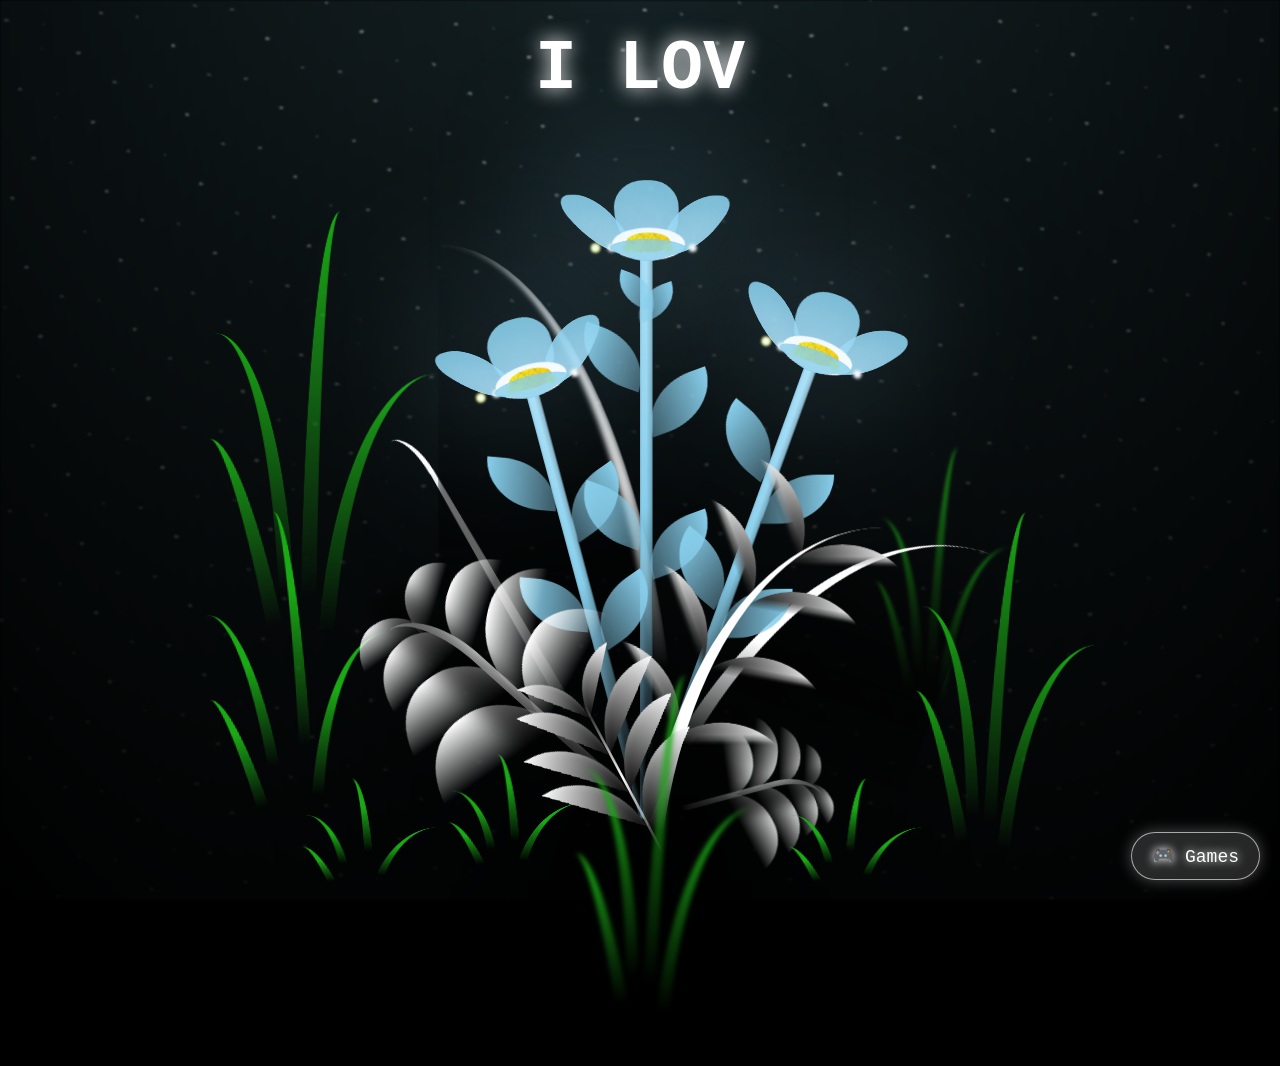
==== flower.html @ 0039e0cc "new games" ====
<!DOCTYPE html>
<html lang="en">

<head>
  <meta charset="UTF-8">
  <meta http-equiv="X-UA-Compatible" content="IE=edge">
  <meta name="viewport" content="width=device-width, initial-scale=1.0">
  <link rel="shortcut icon" href="images/gift.png" type="image/x-icon">
  <link rel="stylesheet" href="css/style.css">

  <!-- Document Title -->
  <title>FLOWERS</title>
</head>

<body class="not-loaded">
  <!-- Background -->
  <div class="night"></div>

  <!-- Flower -->
  <div class="flowers">
    <div class="flower flower--1">
      <div class="flower__leafs flower__leafs--1">
        <div class="flower__leaf flower__leaf--1"></div>
        <div class="flower__leaf flower__leaf--2"></div>
        <div class="flower__leaf flower__leaf--3"></div>
        <div class="flower__leaf flower__leaf--4"></div>
        <div class="flower__white-circle"></div>

        <div class="flower__light flower__light--1"></div>
        <div class="flower__light flower__light--2"></div>
        <div class="flower__light flower__light--3"></div>
        <div class="flower__light flower__light--4"></div>
        <div class="flower__light flower__light--5"></div>
        <div class="flower__light flower__light--6"></div>
        <div class="flower__light flower__light--7"></div>
        <div class="flower__light flower__light--8"></div>

      </div>
      <div class="flower__line">
        <div class="flower__line__leaf flower__line__leaf--1"></div>
        <div class="flower__line__leaf flower__line__leaf--2"></div>
        <div class="flower__line__leaf flower__line__leaf--3"></div>
        <div class="flower__line__leaf flower__line__leaf--4"></div>
        <div class="flower__line__leaf flower__line__leaf--5"></div>
        <div class="flower__line__leaf flower__line__leaf--6"></div>
      </div>
    </div>

    <div class="flower flower--2">
      <div class="flower__leafs flower__leafs--2">
        <div class="flower__leaf flower__leaf--1"></div>
        <div class="flower__leaf flower__leaf--2"></div>
        <div class="flower__leaf flower__leaf--3"></div>
        <div class="flower__leaf flower__leaf--4"></div>
        <div class="flower__white-circle"></div>

        <div class="flower__light flower__light--1"></div>
        <div class="flower__light flower__light--2"></div>
        <div class="flower__light flower__light--3"></div>
        <div class="flower__light flower__light--4"></div>
        <div class="flower__light flower__light--5"></div>
        <div class="flower__light flower__light--6"></div>
        <div class="flower__light flower__light--7"></div>
        <div class="flower__light flower__light--8"></div>

      </div>
      <div class="flower__line">
        <div class="flower__line__leaf flower__line__leaf--1"></div>
        <div class="flower__line__leaf flower__line__leaf--2"></div>
        <div class="flower__line__leaf flower__line__leaf--3"></div>
        <div class="flower__line__leaf flower__line__leaf--4"></div>
      </div>
    </div>

    <div class="flower flower--3">
      <div class="flower__leafs flower__leafs--3">
        <div class="flower__leaf flower__leaf--1"></div>
        <div class="flower__leaf flower__leaf--2"></div>
        <div class="flower__leaf flower__leaf--3"></div>
        <div class="flower__leaf flower__leaf--4"></div>
        <div class="flower__white-circle"></div>

        <div class="flower__light flower__light--1"></div>
        <div class="flower__light flower__light--2"></div>
        <div class="flower__light flower__light--3"></div>
        <div class="flower__light flower__light--4"></div>
        <div class="flower__light flower__light--5"></div>
        <div class="flower__light flower__light--6"></div>
        <div class="flower__light flower__light--7"></div>
        <div class="flower__light flower__light--8"></div>

      </div>
      <div class="flower__line">
        <div class="flower__line__leaf flower__line__leaf--1"></div>
        <div class="flower__line__leaf flower__line__leaf--2"></div>
        <div class="flower__line__leaf flower__line__leaf--3"></div>
        <div class="flower__line__leaf flower__line__leaf--4"></div>
      </div>
    </div>

    <div class="grow-ans" style="--d:1.2s">
      <div class="flower__g-long">
        <div class="flower__g-long__top"></div>
        <div class="flower__g-long__bottom"></div>
      </div>
    </div>

    <div class="growing-grass">
      <div class="flower__grass flower__grass--1">
        <div class="flower__grass--top"></div>
        <div class="flower__grass--bottom"></div>
        <div class="flower__grass__leaf flower__grass__leaf--1"></div>
        <div class="flower__grass__leaf flower__grass__leaf--2"></div>
        <div class="flower__grass__leaf flower__grass__leaf--3"></div>
        <div class="flower__grass__leaf flower__grass__leaf--4"></div>
        <div class="flower__grass__leaf flower__grass__leaf--5"></div>
        <div class="flower__grass__leaf flower__grass__leaf--6"></div>
        <div class="flower__grass__leaf flower__grass__leaf--7"></div>
        <div class="flower__grass__leaf flower__grass__leaf--8"></div>
        <div class="flower__grass__overlay"></div>
      </div>
    </div>

    <div class="growing-grass">
      <div class="flower__grass flower__grass--2">
        <div class="flower__grass--top"></div>
        <div class="flower__grass--bottom"></div>
        <div class="flower__grass__leaf flower__grass__leaf--1"></div>
        <div class="flower__grass__leaf flower__grass__leaf--2"></div>
        <div class="flower__grass__leaf flower__grass__leaf--3"></div>
        <div class="flower__grass__leaf flower__grass__leaf--4"></div>
        <div class="flower__grass__leaf flower__grass__leaf--5"></div>
        <div class="flower__grass__leaf flower__grass__leaf--6"></div>
        <div class="flower__grass__leaf flower__grass__leaf--7"></div>
        <div class="flower__grass__leaf flower__grass__leaf--8"></div>
        <div class="flower__grass__overlay"></div>
      </div>
    </div>

    <div class="grow-ans" style="--d:2.4s">
      <div class="flower__g-right flower__g-right--1">
        <div class="leaf"></div>
      </div>
    </div>

    <div class="grow-ans" style="--d:2.8s">
      <div class="flower__g-right flower__g-right--2">
        <div class="leaf"></div>
      </div>
    </div>

    <div class="grow-ans" style="--d:2.8s">
      <div class="flower__g-front">
        <div class="flower__g-front__leaf-wrapper flower__g-front__leaf-wrapper--1">
          <div class="flower__g-front__leaf"></div>
        </div>
        <div class="flower__g-front__leaf-wrapper flower__g-front__leaf-wrapper--2">
          <div class="flower__g-front__leaf"></div>
        </div>
        <div class="flower__g-front__leaf-wrapper flower__g-front__leaf-wrapper--3">
          <div class="flower__g-front__leaf"></div>
        </div>
        <div class="flower__g-front__leaf-wrapper flower__g-front__leaf-wrapper--4">
          <div class="flower__g-front__leaf"></div>
        </div>
        <div class="flower__g-front__leaf-wrapper flower__g-front__leaf-wrapper--5">
          <div class="flower__g-front__leaf"></div>
        </div>
        <div class="flower__g-front__leaf-wrapper flower__g-front__leaf-wrapper--6">
          <div class="flower__g-front__leaf"></div>
        </div>
        <div class="flower__g-front__leaf-wrapper flower__g-front__leaf-wrapper--7">
          <div class="flower__g-front__leaf"></div>
        </div>
        <div class="flower__g-front__leaf-wrapper flower__g-front__leaf-wrapper--8">
          <div class="flower__g-front__leaf"></div>
        </div>
        <div class="flower__g-front__line"></div>
      </div>
    </div>

    <div class="grow-ans" style="--d:3.2s">
      <div class="flower__g-fr">
        <div class="leaf"></div>
        <div class="flower__g-fr__leaf flower__g-fr__leaf--1"></div>
        <div class="flower__g-fr__leaf flower__g-fr__leaf--2"></div>
        <div class="flower__g-fr__leaf flower__g-fr__leaf--3"></div>
        <div class="flower__g-fr__leaf flower__g-fr__leaf--4"></div>
        <div class="flower__g-fr__leaf flower__g-fr__leaf--5"></div>
        <div class="flower__g-fr__leaf flower__g-fr__leaf--6"></div>
        <div class="flower__g-fr__leaf flower__g-fr__leaf--7"></div>
        <div class="flower__g-fr__leaf flower__g-fr__leaf--8"></div>
      </div>
    </div>

    <div class="long-g long-g--0">
      <div class="grow-ans" style="--d:3s">
        <div class="leaf leaf--0"></div>
      </div>
      <div class="grow-ans" style="--d:2.2s">
        <div class="leaf leaf--1"></div>
      </div>
      <div class="grow-ans" style="--d:3.4s">
        <div class="leaf leaf--2"></div>
      </div>
      <div class="grow-ans" style="--d:3.6s">
        <div class="leaf leaf--3"></div>
      </div>
    </div>

    <div class="long-g long-g--1">
      <div class="grow-ans" style="--d:3.6s">
        <div class="leaf leaf--0"></div>
      </div>
      <div class="grow-ans" style="--d:3.8s">
        <div class="leaf leaf--1"></div>
      </div>
      <div class="grow-ans" style="--d:4s">
        <div class="leaf leaf--2"></div>
      </div>
      <div class="grow-ans" style="--d:4.2s">
        <div class="leaf leaf--3"></div>
      </div>
    </div>

    <div class="long-g long-g--2">
      <div class="grow-ans" style="--d:4s">
        <div class="leaf leaf--0"></div>
      </div>
      <div class="grow-ans" style="--d:4.2s">
        <div class="leaf leaf--1"></div>
      </div>
      <div class="grow-ans" style="--d:4.4s">
        <div class="leaf leaf--2"></div>
      </div>
      <div class="grow-ans" style="--d:4.6s">
        <div class="leaf leaf--3"></div>
      </div>
    </div>

    <div class="long-g long-g--3">
      <div class="grow-ans" style="--d:4s">
        <div class="leaf leaf--0"></div>
      </div>
      <div class="grow-ans" style="--d:4.2s">
        <div class="leaf leaf--1"></div>
      </div>
      <div class="grow-ans" style="--d:3s">
        <div class="leaf leaf--2"></div>
      </div>
      <div class="grow-ans" style="--d:3.6s">
        <div class="leaf leaf--3"></div>
      </div>
    </div>

    <div class="long-g long-g--4">
      <div class="grow-ans" style="--d:4s">
        <div class="leaf leaf--0"></div>
      </div>
      <div class="grow-ans" style="--d:4.2s">
        <div class="leaf leaf--1"></div>
      </div>
      <div class="grow-ans" style="--d:3s">
        <div class="leaf leaf--2"></div>
      </div>
      <div class="grow-ans" style="--d:3.6s">
        <div class="leaf leaf--3"></div>
      </div>
    </div>

    <div class="long-g long-g--5">
      <div class="grow-ans" style="--d:4s">
        <div class="leaf leaf--0"></div>
      </div>
      <div class="grow-ans" style="--d:4.2s">
        <div class="leaf leaf--1"></div>
      </div>
      <div class="grow-ans" style="--d:3s">
        <div class="leaf leaf--2"></div>
      </div>
      <div class="grow-ans" style="--d:3.6s">
        <div class="leaf leaf--3"></div>
      </div>
    </div>

    <div class="long-g long-g--6">
      <div class="grow-ans" style="--d:4.2s">
        <div class="leaf leaf--0"></div>
      </div>
      <div class="grow-ans" style="--d:4.4s">
        <div class="leaf leaf--1"></div>
      </div>
      <div class="grow-ans" style="--d:4.6s">
        <div class="leaf leaf--2"></div>
      </div>
      <div class="grow-ans" style="--d:4.8s">
        <div class="leaf leaf--3"></div>
      </div>
    </div>

    <div class="long-g long-g--7">
      <div class="grow-ans" style="--d:3s">
        <div class="leaf leaf--0"></div>
      </div>
      <div class="grow-ans" style="--d:3.2s">
        <div class="leaf leaf--1"></div>
      </div>
      <div class="grow-ans" style="--d:3.5s">
        <div class="leaf leaf--2"></div>
      </div>
      <div class="grow-ans" style="--d:3.6s">
        <div class="leaf leaf--3"></div>
      </div>
    </div>
  </div>

  <!-- Title -->
  <h1 class="title"><span id="title"></span></h1>

  <!-- Games Button -->
  <a href="games.html" class="games-btn">🎮 Games</a>
</body>

</html>

<!-- Import Javascript -->
<script src="js/main.js"></script>
---- css/style.css ----
*,
*::after,
*::before {
  padding: 0;
  margin: 0;
  box-sizing: border-box;
}

:root {
  --dark-color: #000;
}

.title {
  position: absolute;
  width: 100%;
  text-align: center;
  margin-top: 30px;
  top: 0;
  left: 0;
  color: white;
  font-family: 'Courier New', Courier, monospace;
  font-size: clamp(28px, 6vw, 70px);
  text-shadow: 0px 0px 20px white;
  padding: 0 1rem;
}

body {
  display: flex;
  align-items: flex-end;
  justify-content: center;
  min-height: 100vh;
  background-color: var(--dark-color);
  overflow: hidden;
  perspective: 1000px;
}

.night {
  position: fixed;
  left: 50%;
  top: 0;
  transform: translateX(-50%);
  width: 100%;
  height: 100%;
  filter: blur(0.1vmin);
  background-image: radial-gradient(ellipse at top, transparent 0%, var(--dark-color)), radial-gradient(ellipse at bottom, var(--dark-color), rgba(145, 233, 255, 0.2)), repeating-linear-gradient(220deg, rgb(0, 0, 0) 0px, rgb(0, 0, 0) 19px, transparent 19px, transparent 22px), repeating-linear-gradient(189deg, rgb(0, 0, 0) 0px, rgb(0, 0, 0) 19px, transparent 19px, transparent 22px), repeating-linear-gradient(148deg, rgb(0, 0, 0) 0px, rgb(0, 0, 0) 19px, transparent 19px, transparent 22px), linear-gradient(90deg, rgb(255, 255, 250), rgb(240, 240, 240));
}

.flowers {
  position: relative;
  transform: scale(0.9);
}

@media (max-width: 480px) {
  .flowers {
    transform: scale(0.5);
    transform-origin: bottom center;
  }

  .flower {
    bottom: 5vmin;
  }
}

@media (min-width: 481px) and (max-width: 768px) {
  .flowers {
    transform: scale(0.7);
    transform-origin: bottom center;
  }
}

.flower {
  position: absolute;
  bottom: 10vmin;
  transform-origin: bottom center;
  z-index: 10;
  --fl-speed: 0.8s;
}

.flower--1 {
  animation: moving-flower-1 4s linear infinite;
}

.flower--1 .flower__line {
  height: 70vmin;
  animation-delay: 0.3s;
}

.flower--1 .flower__line__leaf--1 {
  animation: blooming-leaf-right var(--fl-speed) 1.6s backwards;
}

.flower--1 .flower__line__leaf--2 {
  animation: blooming-leaf-right var(--fl-speed) 1.4s backwards;
}

.flower--1 .flower__line__leaf--3 {
  animation: blooming-leaf-left var(--fl-speed) 1.2s backwards;
}

.flower--1 .flower__line__leaf--4 {
  animation: blooming-leaf-left var(--fl-speed) 1s backwards;
}

.flower--1 .flower__line__leaf--5 {
  animation: blooming-leaf-right var(--fl-speed) 1.8s backwards;
}

.flower--1 .flower__line__leaf--6 {
  animation: blooming-leaf-left var(--fl-speed) 2s backwards;
}

.flower--2 {
  left: 50%;
  transform: rotate(20deg);
  animation: moving-flower-2 4s linear infinite;
}

.flower--2 .flower__line {
  height: 60vmin;
  animation-delay: 0.6s;
}

.flower--2 .flower__line__leaf--1 {
  animation: blooming-leaf-right var(--fl-speed) 1.9s backwards;
}

.flower--2 .flower__line__leaf--2 {
  animation: blooming-leaf-right var(--fl-speed) 1.7s backwards;
}

.flower--2 .flower__line__leaf--3 {
  animation: blooming-leaf-left var(--fl-speed) 1.5s backwards;
}

.flower--2 .flower__line__leaf--4 {
  animation: blooming-leaf-left var(--fl-speed) 1.3s backwards;
}

.flower--3 {
  left: 50%;
  transform: rotate(-15deg);
  animation: moving-flower-3 4s linear infinite;
}

.flower--3 .flower__line {
  animation-delay: 0.9s;
}

.flower--3 .flower__line__leaf--1 {
  animation: blooming-leaf-right var(--fl-speed) 2.5s backwards;
}

.flower--3 .flower__line__leaf--2 {
  animation: blooming-leaf-right var(--fl-speed) 2.3s backwards;
}

.flower--3 .flower__line__leaf--3 {
  animation: blooming-leaf-left var(--fl-speed) 2.1s backwards;
}

.flower--3 .flower__line__leaf--4 {
  animation: blooming-leaf-left var(--fl-speed) 1.9s backwards;
}

.flower__leafs {
  position: relative;
  animation: blooming-flower 2s backwards;
}

.flower__leafs--1 {
  animation-delay: 1.1s;
}

.flower__leafs--2 {
  animation-delay: 1.4s;
}

.flower__leafs--3 {
  animation-delay: 1.7s;
}

.flower__leafs::after {
  content: "";
  position: absolute;
  left: 0;
  top: 0;
  transform: translate(-50%, -100%);
  width: 8vmin;
  height: 8vmin;
  background-color: #87CEEB;
  filter: blur(10vmin);
}

.flower__leaf {
  position: absolute;
  bottom: 0;
  left: 50%;
  width: 8vmin;
  height: 11vmin;
  border-radius: 51% 49% 47% 53%/44% 45% 55% 69%;
  background-color: #87CEEB;
  background-image: linear-gradient(to top, #b3e5fc, #87CEEB);
  transform-origin: bottom center;
  opacity: 0.9;
  box-shadow: inset 0 0 2vmin rgba(135, 206, 235, 0.5);
}

.flower__leaf--1 {
  transform: translate(-10%, 1%) rotateY(40deg) rotateX(-50deg);
}

.flower__leaf--2 {
  transform: translate(-50%, -4%) rotateX(40deg);
}

.flower__leaf--3 {
  transform: translate(-90%, 0%) rotateY(45deg) rotateX(50deg);
}

.flower__leaf--4 {
  width: 8vmin;
  height: 8vmin;
  transform-origin: bottom left;
  border-radius: 4vmin 10vmin 4vmin 4vmin;
  transform: translate(0%, 18%) rotateX(70deg) rotate(-43deg);
  background-image: linear-gradient(to top, rgba(135, 206, 235, 0.4), #87CEEB);
  z-index: 1;
  opacity: 0.8;
  -webkit-transform: translate(0%, 18%) rotateX(70deg) rotate(-43deg);
  -moz-transform: translate(0%, 18%) rotateX(70deg) rotate(-43deg);
  -ms-transform: translate(0%, 18%) rotateX(70deg) rotate(-43deg);
  -o-transform: translate(0%, 18%) rotateX(70deg) rotate(-43deg);
}

.flower__white-circle {
  position: absolute;
  left: -3.5vmin;
  top: -3vmin;
  width: 9vmin;
  height: 4vmin;
  border-radius: 50%;
  background-color: #fff;
}

.flower__white-circle::after {
  content: "";
  position: absolute;
  left: 50%;
  top: 45%;
  transform: translate(-50%, -50%);
  width: 60%;
  height: 60%;
  border-radius: inherit;
  background-image: repeating-linear-gradient(135deg, rgba(0, 0, 0, 0.03) 0px, rgba(0, 0, 0, 0.03) 1px, transparent 1px, transparent 12px), repeating-linear-gradient(45deg, rgba(0, 0, 0, 0.03) 0px, rgba(0, 0, 0, 0.03) 1px, transparent 1px, transparent 12px), repeating-linear-gradient(67.5deg, rgba(0, 0, 0, 0.03) 0px, rgba(0, 0, 0, 0.03) 1px, transparent 1px, transparent 12px), repeating-linear-gradient(135deg, rgba(0, 0, 0, 0.03) 0px, rgba(0, 0, 0, 0.03) 1px, transparent 1px, transparent 12px), repeating-linear-gradient(45deg, rgba(0, 0, 0, 0.03) 0px, rgba(0, 0, 0, 0.03) 1px, transparent 1px, transparent 12px), repeating-linear-gradient(112.5deg, rgba(0, 0, 0, 0.03) 0px, rgba(0, 0, 0, 0.03) 1px, transparent 1px, transparent 12px), repeating-linear-gradient(112.5deg, rgba(0, 0, 0, 0.03) 0px, rgba(0, 0, 0, 0.03) 1px, transparent 1px, transparent 12px), repeating-linear-gradient(45deg, rgba(0, 0, 0, 0.03) 0px, rgba(0, 0, 0, 0.03) 1px, transparent 1px, transparent 12px), repeating-linear-gradient(22.5deg, rgba(0, 0, 0, 0.03) 0px, rgba(0, 0, 0, 0.03) 1px, transparent 1px, transparent 12px), repeating-linear-gradient(45deg, rgba(0, 0, 0, 0.03) 0px, rgba(0, 0, 0, 0.03) 1px, transparent 1px, transparent 12px), repeating-linear-gradient(22.5deg, rgba(0, 0, 0, 0.03) 0px, rgba(0, 0, 0, 0.03) 1px, transparent 1px, transparent 12px), repeating-linear-gradient(135deg, rgba(0, 0, 0, 0.03) 0px, rgba(0, 0, 0, 0.03) 1px, transparent 1px, transparent 12px), repeating-linear-gradient(157.5deg, rgba(0, 0, 0, 0.03) 0px, rgba(0, 0, 0, 0.03) 1px, transparent 1px, transparent 12px), repeating-linear-gradient(67.5deg, rgba(0, 0, 0, 0.03) 0px, rgba(0, 0, 0, 0.03) 1px, transparent 1px, transparent 12px), repeating-linear-gradient(67.5deg, rgba(0, 0, 0, 0.03) 0px, rgba(0, 0, 0, 0.03) 1px, transparent 1px, transparent 12px), linear-gradient(90deg, rgb(255, 235, 18), rgb(255, 206, 0));
}

.flower__line {
  height: 55vmin;
  width: 1.5vmin;
  background-image: linear-gradient(to left, rgba(0, 0, 0, 0.2), transparent, rgba(135, 206, 235, 0.3)), linear-gradient(to top, transparent 10%, #87CEEB, #b3e5fc);
  box-shadow: inset 0 0 2px rgba(0, 0, 0, 0.5);
  animation: grow-flower-tree 4s backwards;
}

.flower__line__leaf {
  --w: 7vmin;
  --h: calc(var(--w) + 2vmin);
  position: absolute;
  top: 20%;
  left: 90%;
  width: var(--w);
  height: var(--h);
  border-top-right-radius: var(--h);
  border-bottom-left-radius: var(--h);
  background-image: linear-gradient(to top, rgba(135, 206, 235, 0.4), #87CEEB);
}

.flower__line__leaf--1 {
  transform: rotate(70deg) rotateY(30deg);
}

.flower__line__leaf--2 {
  top: 45%;
  transform: rotate(70deg) rotateY(30deg);
}

.flower__line__leaf--3,
.flower__line__leaf--4,
.flower__line__leaf--6 {
  border-top-right-radius: 0;
  border-bottom-left-radius: 0;
  border-top-left-radius: var(--h);
  border-bottom-right-radius: var(--h);
  left: -460%;
  top: 12%;
  transform: rotate(-70deg) rotateY(30deg);
}

.flower__line__leaf--4 {
  top: 40%;
}

.flower__line__leaf--5 {
  top: 0;
  transform-origin: left;
  transform: rotate(70deg) rotateY(30deg) scale(0.6);
}

.flower__line__leaf--6 {
  top: -2%;
  left: -450%;
  transform-origin: right;
  transform: rotate(-70deg) rotateY(30deg) scale(0.6);
}

.flower__light {
  position: absolute;
  bottom: 0vmin;
  width: 1vmin;
  height: 1vmin;
  background-color: rgb(255, 251, 0);
  border-radius: 50%;
  filter: blur(0.2vmin);
  animation: light-ans 4s linear infinite backwards;
}

.flower__light:nth-child(odd) {
  background-color: #fff;
}

.flower__light--1 {
  left: -2vmin;
  animation-delay: 1s;
}

.flower__light--2 {
  left: 3vmin;
  animation-delay: 0.5s;
}

.flower__light--3 {
  left: -6vmin;
  animation-delay: 0.3s;
}

.flower__light--4 {
  left: 6vmin;
  animation-delay: 0.9s;
}

.flower__light--5 {
  left: -1vmin;
  animation-delay: 1.5s;
}

.flower__light--6 {
  left: -4vmin;
  animation-delay: 3s;
}

.flower__light--7 {
  left: 3vmin;
  animation-delay: 2s;
}

.flower__light--8 {
  left: -6vmin;
  animation-delay: 3.5s;
}

.flower__grass {
  --c: #fff;
  --line-w: 1.5vmin;
  position: absolute;
  bottom: 12vmin;
  left: -7vmin;
  display: flex;
  flex-direction: column;
  align-items: flex-end;
  z-index: 20;
  transform-origin: bottom center;
  transform: rotate(-48deg) rotateY(40deg);
}

.flower__grass--1 {
  animation: moving-grass 2s linear infinite;
}

.flower__grass--2 {
  left: 2vmin;
  bottom: 10vmin;
  transform: scale(0.5) rotate(75deg) rotateX(10deg) rotateY(-200deg);
  opacity: 0.8;
  z-index: 0;
  animation: moving-grass--2 1.5s linear infinite;
}

.flower__grass--top {
  width: 7vmin;
  height: 10vmin;
  border-top-right-radius: 100%;
  border-right: var(--line-w) solid var(--c);
  transform-origin: bottom center;
  transform: rotate(-2deg);
}

.flower__grass--bottom {
  margin-top: -2px;
  width: var(--line-w);
  height: 25vmin;
  background-image: linear-gradient(to top, transparent, var(--c));
}

.flower__grass__leaf {
  --size: 10vmin;
  position: absolute;
  width: calc(var(--size) * 2.1);
  height: var(--size);
  border-top-left-radius: var(--size);
  border-top-right-radius: var(--size);
  background-image: linear-gradient(to top, transparent, transparent 30%, var(--c));
  z-index: 100;
}

.flower__grass__leaf--1 {
  top: -6%;
  left: 30%;
  --size: 6vmin;
  transform: rotate(-20deg);
  animation: growing-grass-ans--1 2s 2.6s backwards;
}

@keyframes growing-grass-ans--1 {
  0% {
    transform-origin: bottom left;
    transform: rotate(-20deg) scale(0);
  }
}

.flower__grass__leaf--2 {
  top: -5%;
  left: -110%;
  --size: 6vmin;
  transform: rotate(10deg);
  animation: growing-grass-ans--2 2s 2.4s linear backwards;
}

@keyframes growing-grass-ans--2 {
  0% {
    transform-origin: bottom right;
    transform: rotate(10deg) scale(0);
  }
}

.flower__grass__leaf--3 {
  top: 5%;
  left: 60%;
  --size: 8vmin;
  transform: rotate(-18deg) rotateX(-20deg);
  animation: growing-grass-ans--3 2s 2.2s linear backwards;
}

@keyframes growing-grass-ans--3 {
  0% {
    transform-origin: bottom left;
    transform: rotate(-18deg) rotateX(-20deg) scale(0);
  }
}

.flower__grass__leaf--4 {
  top: 6%;
  left: -135%;
  --size: 8vmin;
  transform: rotate(2deg);
  animation: growing-grass-ans--4 2s 2s linear backwards;
}

@keyframes growing-grass-ans--4 {
  0% {
    transform-origin: bottom right;
    transform: rotate(2deg) scale(0);
  }
}

.flower__grass__leaf--5 {
  top: 20%;
  left: 60%;
  --size: 10vmin;
  transform: rotate(-24deg) rotateX(-20deg);
  animation: growing-grass-ans--5 2s 1.8s linear backwards;
}

@keyframes growing-grass-ans--5 {
  0% {
    transform-origin: bottom left;
    transform: rotate(-24deg) rotateX(-20deg) scale(0);
  }
}

.flower__grass__leaf--6 {
  top: 22%;
  left: -180%;
  --size: 10vmin;
  transform: rotate(10deg);
  animation: growing-grass-ans--6 2s 1.6s linear backwards;
}

@keyframes growing-grass-ans--6 {
  0% {
    transform-origin: bottom right;
    transform: rotate(10deg) scale(0);
  }
}

.flower__grass__leaf--7 {
  top: 39%;
  left: 70%;
  --size: 10vmin;
  transform: rotate(-10deg);
  animation: growing-grass-ans--7 2s 1.4s linear backwards;
}

@keyframes growing-grass-ans--7 {
  0% {
    transform-origin: bottom left;
    transform: rotate(-10deg) scale(0);
  }
}

.flower__grass__leaf--8 {
  top: 40%;
  left: -215%;
  --size: 11vmin;
  transform: rotate(10deg);
  animation: growing-grass-ans--8 2s 1.2s linear backwards;
}

@keyframes growing-grass-ans--8 {
  0% {
    transform-origin: bottom right;
    transform: rotate(10deg) scale(0);
  }
}

.flower__grass__overlay {
  position: absolute;
  top: -10%;
  right: 0%;
  width: 100%;
  height: 100%;
  background-color: rgba(0, 0, 0, 0.6);
  filter: blur(1.5vmin);
  z-index: 100;
}

.flower__g-long {
  --w: 2vmin;
  --h: 6vmin;
  --c: #fff;
  position: absolute;
  bottom: 10vmin;
  left: -3vmin;
  transform-origin: bottom center;
  transform: rotate(-30deg) rotateY(-20deg);
  display: flex;
  flex-direction: column;
  align-items: flex-end;
  animation: flower-g-long-ans 3s linear infinite;
}

@keyframes flower-g-long-ans {

  0%,
  100% {
    transform: rotate(-30deg) rotateY(-20deg);
  }

  50% {
    transform: rotate(-32deg) rotateY(-20deg);
  }
}

.flower__g-long__top {
  top: calc(var(--h) * -1);
  width: calc(var(--w) + 1vmin);
  height: var(--h);
  border-top-right-radius: 100%;
  border-right: 0.7vmin solid var(--c);
  transform: translate(-0.7vmin, 1vmin);
}

.flower__g-long__bottom {
  width: var(--w);
  height: 50vmin;
  transform-origin: bottom center;
  background-image: linear-gradient(to top, transparent 30%, var(--c));
  box-shadow: inset 0 0 2px rgba(0, 0, 0, 0.5);
  -webkit-clip-path: polygon(35% 0, 65% 1%, 100% 100%, 0% 100%);
  clip-path: polygon(35% 0, 65% 1%, 100% 100%, 0% 100%);
}

.flower__g-right {
  position: absolute;
  bottom: 6vmin;
  left: -2vmin;
  transform-origin: bottom left;
  transform: rotate(20deg);
}

.flower__g-right .leaf {
  width: 30vmin;
  height: 50vmin;
  border-top-left-radius: 100%;
  border-left: 2vmin solid #fff;
  background-image: linear-gradient(to bottom, transparent, var(--dark-color) 60%);
  -webkit-mask-image: linear-gradient(to top, transparent 30%, #fff 60%);
}

.flower__g-right--1 {
  animation: flower-g-right-ans 2.5s linear infinite;
}

.flower__g-right--2 {
  left: 5vmin;
  transform: rotateY(-180deg);
  animation: flower-g-right-ans--2 3s linear infinite;
}

.flower__g-right--2 .leaf {
  height: 75vmin;
  filter: blur(0.3vmin);
  opacity: 0.8;
}

@keyframes flower-g-right-ans {

  0%,
  100% {
    transform: rotate(20deg);
  }

  50% {
    transform: rotate(24deg) rotateX(-20deg);
  }
}

@keyframes flower-g-right-ans--2 {

  0%,
  100% {
    transform: rotateY(-180deg) rotate(0deg) rotateX(-20deg);
  }

  50% {
    transform: rotateY(-180deg) rotate(6deg) rotateX(-20deg);
  }
}

.flower__g-front {
  position: absolute;
  bottom: 6vmin;
  left: 2.5vmin;
  z-index: 100;
  transform-origin: bottom center;
  transform: rotate(-28deg) rotateY(30deg) scale(1.04);
  animation: flower__g-front-ans 2s linear infinite;
}

@keyframes flower__g-front-ans {

  0%,
  100% {
    transform: rotate(-28deg) rotateY(30deg) scale(1.04);
  }

  50% {
    transform: rotate(-35deg) rotateY(40deg) scale(1.04);
  }
}

.flower__g-front__line {
  width: 0.3vmin;
  height: 20vmin;
  background-image: linear-gradient(to top, transparent, #fff, transparent 100%);
  position: relative;
}

.flower__g-front__leaf-wrapper {
  position: absolute;
  top: 0;
  left: 0;
  transform-origin: bottom left;
  transform: rotate(10deg);
}

.flower__g-front__leaf-wrapper:nth-child(even) {
  left: 0vmin;
  transform: rotateY(-180deg) rotate(5deg);
  animation: flower__g-front__leaf-left-ans 1s ease-in backwards;
}

.flower__g-front__leaf-wrapper:nth-child(odd) {
  animation: flower__g-front__leaf-ans 1s ease-in backwards;
}

.flower__g-front__leaf-wrapper--1 {
  top: -8vmin;
  transform: scale(0.7);
  animation: flower__g-front__leaf-ans 1s 5.5s ease-in backwards !important;
}

.flower__g-front__leaf-wrapper--2 {
  top: -8vmin;
  transform: rotateY(-180deg) scale(0.7) !important;
  animation: flower__g-front__leaf-left-ans-2 1s 4.6s ease-in backwards !important;
}

.flower__g-front__leaf-wrapper--3 {
  top: -3vmin;
  animation: flower__g-front__leaf-ans 1s 4.6s ease-in backwards;
}

.flower__g-front__leaf-wrapper--4 {
  top: -3vmin;
  transform: rotateY(-180deg) scale(0.9) !important;
  animation: flower__g-front__leaf-left-ans-2 1s 4.6s ease-in backwards !important;
}

@keyframes flower__g-front__leaf-left-ans-2 {
  0% {
    transform: rotateY(-180deg) scale(0);
  }
}

.flower__g-front__leaf-wrapper--5,
.flower__g-front__leaf-wrapper--6 {
  top: 2vmin;
}

.flower__g-front__leaf-wrapper--7,
.flower__g-front__leaf-wrapper--8 {
  top: 6.5vmin;
}

.flower__g-front__leaf-wrapper--2 {
  animation-delay: 5.2s !important;
}

.flower__g-front__leaf-wrapper--3 {
  animation-delay: 4.9s !important;
}

.flower__g-front__leaf-wrapper--5 {
  animation-delay: 4.3s !important;
}

.flower__g-front__leaf-wrapper--6 {
  animation-delay: 4.1s !important;
}

.flower__g-front__leaf-wrapper--7 {
  animation-delay: 3.8s !important;
}

.flower__g-front__leaf-wrapper--8 {
  animation-delay: 3.5s !important;
}

@keyframes flower__g-front__leaf-ans {
  0% {
    transform: rotate(10deg) scale(0);
  }
}

@keyframes flower__g-front__leaf-left-ans {
  0% {
    transform: rotateY(-180deg) rotate(5deg) scale(0);
  }
}

.flower__g-front__leaf {
  width: 10vmin;
  height: 10vmin;
  border-radius: 100% 0% 0% 100%/100% 100% 0% 0%;
  box-shadow: inset 0 2px 1vmin hsla(0, 0%, 100%, 0.2);
  background-image: linear-gradient(to bottom left, transparent, var(--dark-color)), linear-gradient(to bottom right, #fff 50%, transparent 50%, transparent);
  -webkit-mask-image: linear-gradient(to bottom right, #fff 50%, transparent 50%, transparent);
  mask-image: linear-gradient(to bottom right, #fff 50%, transparent 50%, transparent);
}

.flower__g-fr {
  position: absolute;
  bottom: -4vmin;
  left: vmin;
  transform-origin: bottom left;
  z-index: 10;
  animation: flower__g-fr-ans 2s linear infinite;
}

@keyframes flower__g-fr-ans {

  0%,
  100% {
    transform: rotate(2deg);
  }

  50% {
    transform: rotate(4deg);
    -webkit-transform: rotate(4deg);
    -moz-transform: rotate(4deg);
    -ms-transform: rotate(4deg);
    -o-transform: rotate(4deg);
  }
}

.flower__g-fr .leaf {
  width: 30vmin;
  height: 50vmin;
  border-top-left-radius: 100%;
  border-left: 2vmin solid #fff;
  -webkit-mask-image: linear-gradient(to top, transparent 25%, #fff 50%);
  position: relative;
  z-index: 1;
}

.flower__g-fr__leaf {
  position: absolute;
  top: 0;
  left: 0;
  width: 10vmin;
  height: 10vmin;
  border-radius: 100% 0% 0% 100%/100% 100% 0% 0%;
  box-shadow: inset 0 2px 1vmin hsla(0, 0%, 100%, 0.2);
  background-image: linear-gradient(to bottom left, transparent, var(--dark-color) 98%), linear-gradient(to bottom right, #fff 45%, transparent 50%, transparent);
  -webkit-mask-image: linear-gradient(135deg, #fff 40%, transparent 50%, transparent);
}

.flower__g-fr__leaf--1 {
  left: 20vmin;
  transform: rotate(45deg);
  animation: flower__g-fr-leaft-ans-1 0.5s 5.2s linear backwards;
}

@keyframes flower__g-fr-leaft-ans-1 {
  0% {
    transform-origin: left;
    transform: rotate(45deg) scale(0);
  }
}

.flower__g-fr__leaf--2 {
  left: 12vmin;
  top: -7vmin;
  transform: rotate(25deg) rotateY(-180deg);
  animation: flower__g-fr-leaft-ans-6 0.5s 5s linear backwards;
}

.flower__g-fr__leaf--3 {
  left: 15vmin;
  top: 6vmin;
  transform: rotate(55deg);
  animation: flower__g-fr-leaft-ans-5 0.5s 4.8s linear backwards;
}

.flower__g-fr__leaf--4 {
  left: 6vmin;
  top: -2vmin;
  transform: rotate(25deg) rotateY(-180deg);
  animation: flower__g-fr-leaft-ans-6 0.5s 4.6s linear backwards;
}

.flower__g-fr__leaf--5 {
  left: 10vmin;
  top: 14vmin;
  transform: rotate(55deg);
  animation: flower__g-fr-leaft-ans-5 0.5s 4.4s linear backwards;
}

@keyframes flower__g-fr-leaft-ans-5 {
  0% {
    transform-origin: left;
    transform: rotate(55deg) scale(0);
  }
}

.flower__g-fr__leaf--6 {
  left: 0vmin;
  top: 6vmin;
  transform: rotate(25deg) rotateY(-180deg);
  animation: flower__g-fr-leaft-ans-6 0.5s 4.2s linear backwards;
}

@keyframes flower__g-fr-leaft-ans-6 {
  0% {
    transform-origin: right;
    transform: rotate(25deg) rotateY(-180deg) scale(0);
  }
}

.flower__g-fr__leaf--7 {
  left: 5vmin;
  top: 22vmin;
  transform: rotate(45deg);
  animation: flower__g-fr-leaft-ans-7 0.5s 4s linear backwards;
}

@keyframes flower__g-fr-leaft-ans-7 {
  0% {
    transform-origin: left;
    transform: rotate(45deg) scale(0);
  }
}

.flower__g-fr__leaf--8 {
  left: -4vmin;
  top: 15vmin;
  transform: rotate(15deg) rotateY(-180deg);
  animation: flower__g-fr-leaft-ans-8 0.5s 3.8s linear backwards;
}

@keyframes flower__g-fr-leaft-ans-8 {
  0% {
    transform-origin: right;
    transform: rotate(15deg) rotateY(-180deg) scale(0);
  }
}

.long-g {
  position: absolute;
  bottom: 25vmin;
  left: -42vmin;
  transform-origin: bottom left;
}

.long-g--1 {
  bottom: 0vmin;
  transform: scale(0.8) rotate(-5deg);
}

.long-g--1 .leaf {
  -webkit-mask-image: linear-gradient(to top, transparent 40%, #fff 80%) !important;
}

.long-g--1 .leaf--1 {
  --w: 5vmin;
  --h: 60vmin;
  left: -2vmin;
  transform: rotate(3deg) rotateY(-180deg);
}

.long-g--2,
.long-g--3 {
  bottom: -3vmin;
  left: -35vmin;
  transform-origin: center;
  transform: scale(0.6) rotateX(60deg);
}

.long-g--2 .leaf,
.long-g--3 .leaf {
  -webkit-mask-image: linear-gradient(to top, transparent 50%, #fff 80%) !important;
}

.long-g--2 .leaf--1,
.long-g--3 .leaf--1 {
  left: -1vmin;
  transform: rotateY(-180deg);
}

.long-g--3 {
  left: -17vmin;
  bottom: 0vmin;
}

.long-g--3 .leaf {
  -webkit-mask-image: linear-gradient(to top, transparent 40%, #fff 80%) !important;
}

.long-g--4 {
  left: 25vmin;
  bottom: -3vmin;
  transform-origin: center;
  transform: scale(0.6) rotateX(60deg);
}

.long-g--4 .leaf {
  -webkit-mask-image: linear-gradient(to top, transparent 50%, #fff 80%) !important;
}

.long-g--5 {
  left: 42vmin;
  bottom: 0vmin;
  transform: scale(0.8) rotate(2deg);
}

.long-g--6 {
  left: 0vmin;
  bottom: -20vmin;
  z-index: 100;
  filter: blur(0.3vmin);
  transform: scale(0.8) rotate(2deg);
}

.long-g--7 {
  left: 35vmin;
  bottom: 20vmin;
  z-index: -1;
  filter: blur(0.3vmin);
  transform: scale(0.6) rotate(2deg);
  opacity: 0.7;
}

.long-g .leaf {
  --w: 15vmin;
  --h: 40vmin;
  --c: #1aaa15;
  position: absolute;
  bottom: 0;
  width: var(--w);
  height: var(--h);
  border-top-left-radius: 100%;
  border-left: 2vmin solid var(--c);
  -webkit-mask-image: linear-gradient(to top, transparent 20%, var(--dark-color));
  transform-origin: bottom center;
}

.long-g .leaf--0 {
  left: 2vmin;
  animation: leaf-ans-1 4s linear infinite;
}

.long-g .leaf--1 {
  --w: 5vmin;
  --h: 60vmin;
  animation: leaf-ans-1 4s linear infinite;
}

.long-g .leaf--2 {
  --w: 10vmin;
  --h: 40vmin;
  left: -0.5vmin;
  bottom: 5vmin;
  transform-origin: bottom left;
  transform: rotateY(-180deg);
  animation: leaf-ans-2 3s linear infinite;
}

.long-g .leaf--3 {
  --w: 5vmin;
  --h: 30vmin;
  left: -1vmin;
  bottom: 3.2vmin;
  transform-origin: bottom left;
  transform: rotate(-10deg) rotateY(-180deg);
  animation: leaf-ans-3 3s linear infinite;
}

@keyframes leaf-ans-1 {

  0%,
  100% {
    transform: rotate(-5deg) scale(1);
  }

  50% {
    transform: rotate(5deg) scale(1.1);
  }
}

@keyframes leaf-ans-2 {

  0%,
  100% {
    transform: rotateY(-180deg) rotate(5deg);
  }

  50% {
    transform: rotateY(-180deg) rotate(0deg) scale(1.1);
  }
}

@keyframes leaf-ans-3 {

  0%,
  100% {
    transform: rotate(-10deg) rotateY(-180deg);
  }

  50% {
    transform: rotate(-20deg) rotateY(-180deg);
  }
}

.grow-ans {
  animation: grow-ans 2s var(--d) backwards;
}

@keyframes grow-ans {
  0% {
    transform: scale(0);
    opacity: 0;
  }
}

@keyframes light-ans {
  0% {
    opacity: 0;
    transform: translateY(0vmin);
  }

  25% {
    opacity: 1;
    transform: translateY(-5vmin) translateX(-2vmin);
  }

  50% {
    opacity: 1;
    transform: translateY(-15vmin) translateX(2vmin);
    filter: blur(0.2vmin);
  }

  75% {
    transform: translateY(-20vmin) translateX(-2vmin);
    filter: blur(0.2vmin);
  }

  100% {
    transform: translateY(-30vmin);
    opacity: 0;
    filter: blur(1vmin);
  }
}

@keyframes moving-flower-1 {

  0%,
  100% {
    transform: rotate(2deg);
  }

  50% {
    transform: rotate(-2deg);
  }
}

@keyframes moving-flower-2 {

  0%,
  100% {
    transform: rotate(18deg);
  }

  50% {
    transform: rotate(14deg);
  }
}

@keyframes moving-flower-3 {

  0%,
  100% {
    transform: rotate(-18deg);
  }

  50% {
    transform: rotate(-20deg) rotateY(-10deg);
  }
}

@keyframes blooming-leaf-right {
  0% {
    transform-origin: left;
    transform: rotate(70deg) rotateY(30deg) scale(0);
  }
}

@keyframes blooming-leaf-left {
  0% {
    transform-origin: right;
    transform: rotate(-70deg) rotateY(30deg) scale(0);
  }
}

@keyframes grow-flower-tree {
  0% {
    height: 0;
    border-radius: 1vmin;
  }
}

@keyframes blooming-flower {
  0% {
    transform: scale(0);
  }
}

@keyframes moving-grass {

  0%,
  100% {
    transform: rotate(-48deg) rotateY(40deg);
  }

  50% {
    transform: rotate(-50deg) rotateY(40deg);
  }
}

@keyframes moving-grass--2 {

  0%,
  100% {
    transform: scale(0.5) rotate(75deg) rotateX(10deg) rotateY(-200deg);
  }

  50% {
    transform: scale(0.5) rotate(79deg) rotateX(10deg) rotateY(-200deg);
  }
}

.growing-grass {
  animation: growing-grass-ans 1s 2s backwards;
}

@keyframes growing-grass-ans {
  0% {
    transform: scale(0);
  }
}

.not-loaded * {
  animation-play-state: paused !important;
}

.games-btn {
  position: fixed;
  right: 20px;
  bottom: 20px;
  z-index: 100;
  padding: 12px 20px;
  border-radius: 30px;
  background: rgba(255, 255, 255, 0.15);
  border: 1px solid rgba(255, 255, 255, 0.6);
  backdrop-filter: blur(6px);
  color: white;
  font-family: 'Courier New', Courier, monospace;
  font-size: clamp(14px, 2.5vw, 18px);
  text-decoration: none;
  text-shadow: 0px 0px 10px white;
  box-shadow: 0 0 15px rgba(255, 255, 255, 0.3);
  transition: transform 0.2s ease, background 0.2s ease;
}

.games-btn:hover {
  background: rgba(255, 255, 255, 0.3);
  transform: scale(1.05);
}

/*# sourceMappingURL=style.css.map */
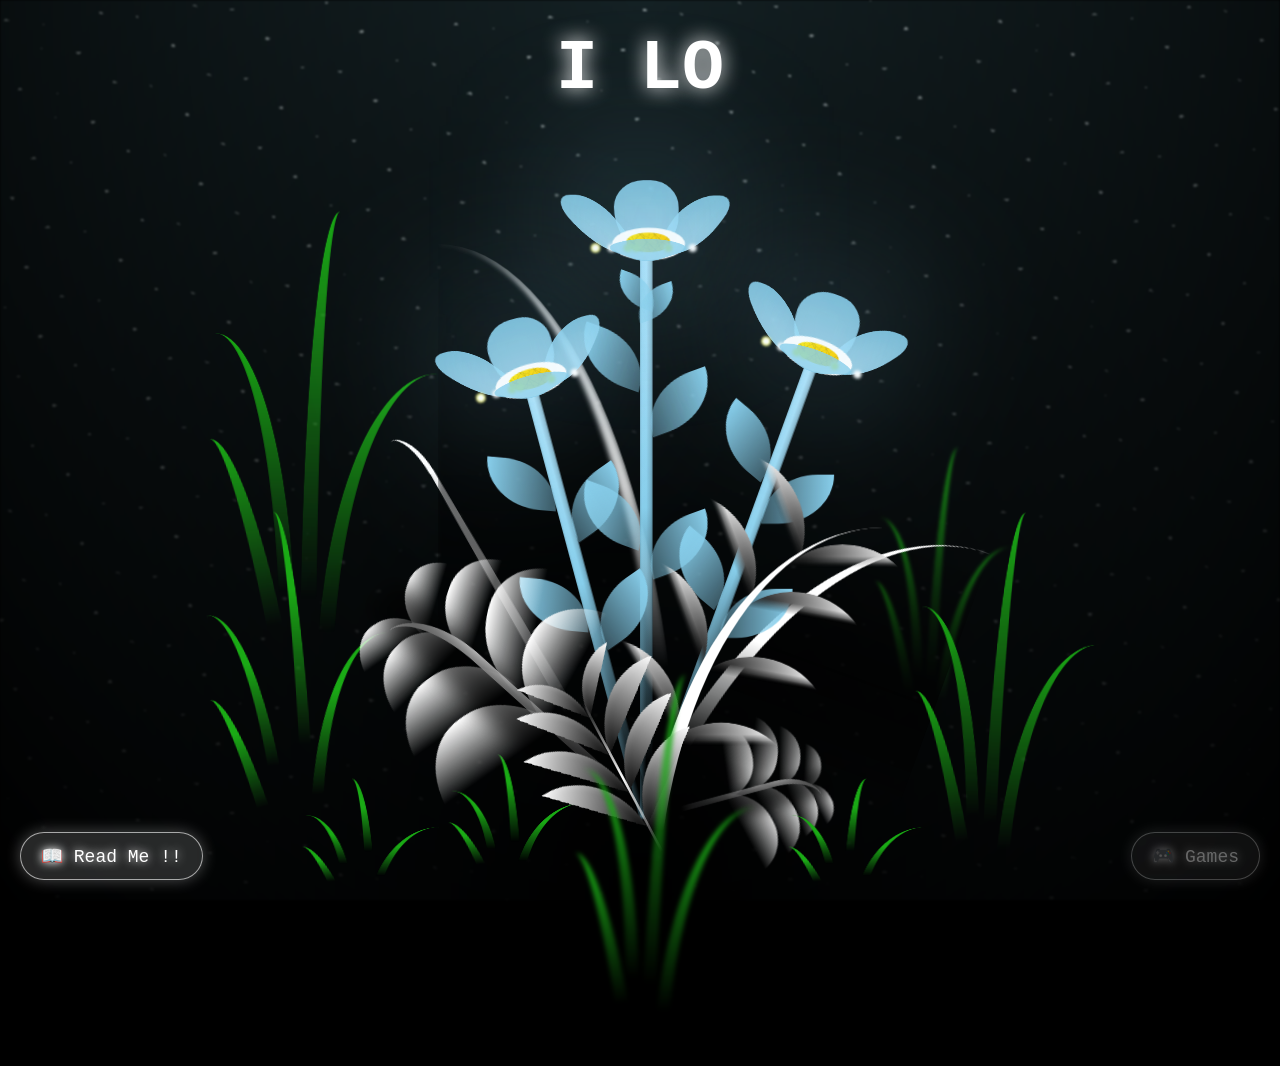
==== commit 474cadef: "aboutyou page" ====
--- a/flower.html
+++ b/flower.html
@@ -317,8 +317,11 @@
   <!-- Title -->
   <h1 class="title"><span id="title"></span></h1>
 
-  <!-- Games Button -->
-  <a href="games.html" class="games-btn">🎮 Games</a>
+  <!-- Games Button (disabled) -->
+  <a href="javascript:void(0)" class="games-btn" aria-disabled="true" style="opacity:.4; pointer-events:none; cursor:not-allowed;">🎮 Games</a>
+
+  <!-- Read Me Button -->
+  <a href="Aboutyou.html" class="games-btn" style="right: auto; left: 20px;">📖 Read Me !!</a>
 </body>
 
 </html>
